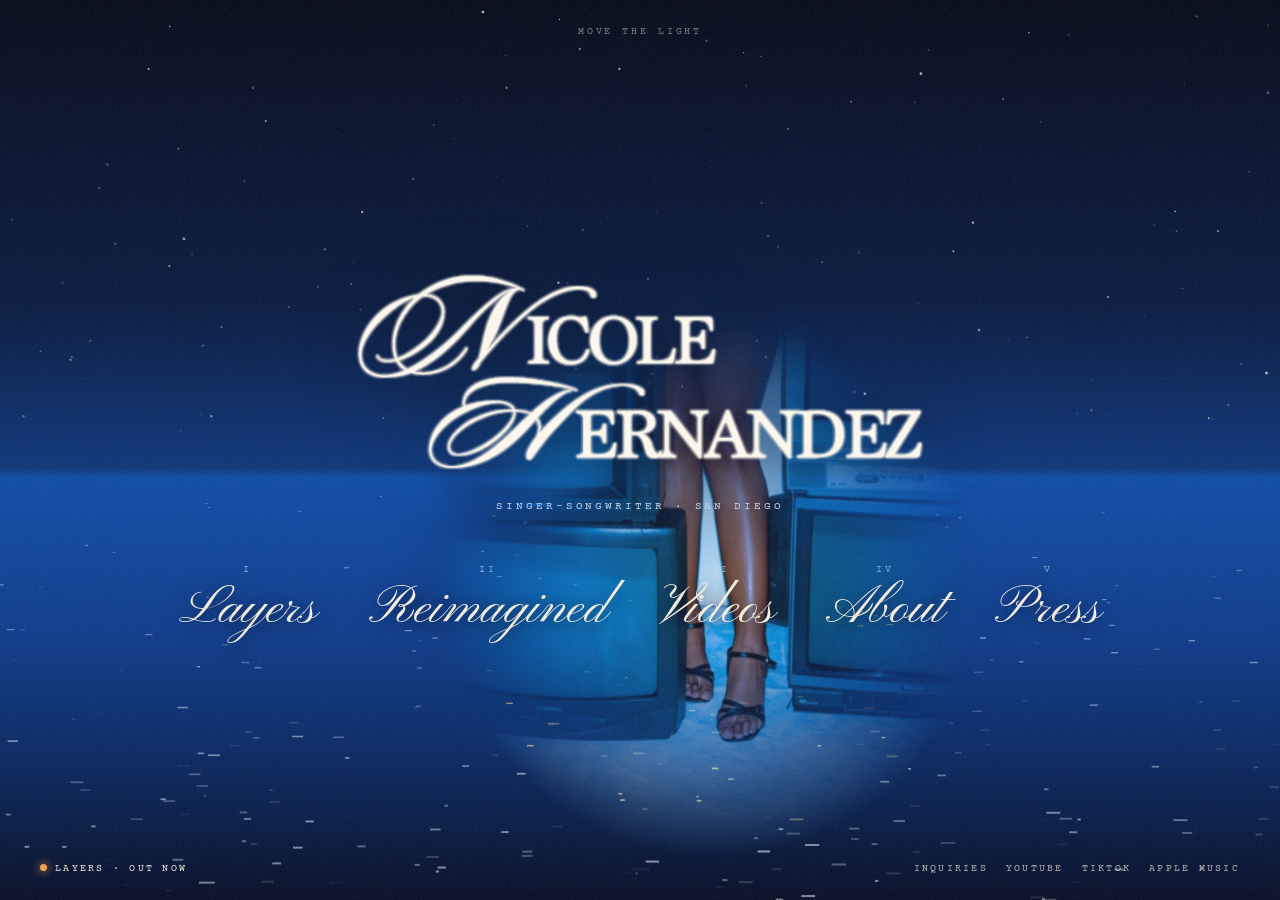
==== index.html @ bade3e6d "Add Isla Reimagined: interactive letter-writing island Co-Authored-By: Claude Opus 5.5 <noreply@anth" ====
<!DOCTYPE html>
<html lang="en">
<head>
<meta charset="UTF-8" />
<meta name="viewport" content="width=device-width, initial-scale=1" />
<title>Nicole Hernandez — Singer-Songwriter &amp; Creative Entrepreneur | San Diego</title>
<meta name="description" content="Nicole Hernandez is a singer-songwriter and creative entrepreneur based in San Diego. Step into the world of her debut album Layers, her music videos, and NEXUS." />
<meta name="author" content="Nicole Hernandez" />
<meta name="robots" content="index, follow, max-image-preview:large" />
<link rel="canonical" href="https://nicolehernandez.co/" />
<link rel="icon" href="images/favicon.svg" type="image/svg+xml" />
<meta name="theme-color" content="#040c22" />
<meta property="og:type" content="profile" />
<meta property="og:site_name" content="Nicole Hernandez" />
<meta property="og:title" content="Nicole Hernandez" />
<meta property="og:description" content="Singer-songwriter based in San Diego. Debut album Layers out now." />
<meta property="og:url" content="https://nicolehernandez.co/" />
<meta property="og:image" content="https://nicolehernandez.co/images/share-logo.png" />
<meta property="og:image:width" content="1080" />
<meta property="og:image:height" content="1350" />
<meta property="og:image:alt" content="Nicole Hernandez wordmark" />
<meta property="profile:first_name" content="Nicole" />
<meta property="profile:last_name" content="Hernandez" />
<meta name="twitter:card" content="summary_large_image" />
<meta name="twitter:image" content="https://nicolehernandez.co/images/share-logo.png" />

<script type="application/ld+json">
{
  "@context": "https://schema.org",
  "@graph": [
    {
      "@type": "WebSite",
      "@id": "https://nicolehernandez.co/#website",
      "url": "https://nicolehernandez.co/",
      "name": "Nicole Hernandez",
      "publisher": { "@id": "https://nicolehernandez.co/#nicole" }
    },
    {
      "@type": "Person",
      "@id": "https://nicolehernandez.co/#nicole",
      "name": "Nicole Hernandez",
      "alternateName": "Nicole Hernandez Colin",
      "url": "https://nicolehernandez.co/",
      "image": "https://nicolehernandez.co/images/nicole-hernandez-layers-portrait.jpg",
      "jobTitle": "Singer-Songwriter & Creative Entrepreneur",
      "description": "San Diego singer-songwriter and creative entrepreneur. Creator of the Afro-Cuban R&B album Layers and the short film Layered Visions, and founder of NEXUS.",
      "hasOccupation": [
        { "@type": "Occupation", "name": "Singer-songwriter" },
        { "@type": "Occupation", "name": "Creative entrepreneur" }
      ],
      "homeLocation": { "@type": "Place", "name": "San Diego, California" },
      "knowsLanguage": ["English", "Spanish"],
      "founder": { "@id": "https://nicolehernandez.co/#nexus" },
      "sameAs": [
        "https://www.youtube.com/@nicolehernandezcolin",
        "https://www.tiktok.com/@nicolehernandezcolin",
        "https://linktr.ee/nicolehernandezcolin",
        "https://music.apple.com/us/album/layers/1818138787",
        "https://soundcloud.com/nicole-hernandez-268512016",
        "https://nexusglobal.info/"
      ],
      "subjectOf": [
        { "@type": "PodcastEpisode", "name": "Nicole Hernandez's music crosses borders, languages and genres", "url": "https://www.kpbs.org/podcasts/the-finest/nicole-hernandezs-music-crosses-borders-languages-and-genres", "partOfSeries": { "@type": "PodcastSeries", "name": "The Finest", "publisher": { "@type": "Organization", "name": "KPBS" } } },
        { "@type": "NewsArticle", "headline": "10 standout San Diego artists from the 2026 NPR Tiny Desk Contest", "url": "https://www.kpbs.org/news/arts-culture/2026/05/12/10-standout-san-diego-artists-from-the-2026-npr-tiny-desk-contest", "datePublished": "2026-05-12", "publisher": { "@type": "Organization", "name": "KPBS" } }
      ]
    },
    {
      "@type": "Organization",
      "@id": "https://nicolehernandez.co/#nexus",
      "name": "NEXUS",
      "url": "https://nexusglobal.info/",
      "founder": { "@id": "https://nicolehernandez.co/#nicole" },
      "sameAs": ["https://www.instagram.com/n3xus.now/"]
    }
  ]
}
</script>

<link rel="preconnect" href="https://fonts.googleapis.com" />
<link rel="preconnect" href="https://fonts.gstatic.com" crossorigin />
<link href="https://fonts.googleapis.com/css2?family=Pinyon+Script&family=Cormorant+Garamond:ital,wght@0,400;0,500;1,400&family=Courier+Prime&display=swap" rel="stylesheet" />
<link rel="stylesheet" href="assets/site.css" />
<style>
/* ── landing: night sea ── */
body{overflow:hidden}
.land{
  position:fixed;inset:0;overflow:hidden;
  background:linear-gradient(to bottom,#020817 0%,#06183f 34%,#0b3378 52%,#0d4aa6 53%,#0a3a8c 70%,#061f52 88%,#030b22 100%);
}
#sea{position:absolute;inset:0;width:100%;height:100%}

/* the photo hidden in the dark, revealed by the warm light */
.reveal{
  position:absolute;inset:0;pointer-events:none;
  -webkit-mask-image:radial-gradient(circle var(--r,30vmax) at var(--x,50%) var(--y,50%), #000 0%, rgba(0,0,0,.6) 34%, transparent 70%);
          mask-image:radial-gradient(circle var(--r,30vmax) at var(--x,50%) var(--y,50%), #000 0%, rgba(0,0,0,.6) 34%, transparent 70%);
}
.reveal img{position:absolute;inset:0;width:100%;height:100%;object-fit:cover;opacity:0;transition:opacity 1.1s ease;filter:saturate(1.05) contrast(1.05)}
.reveal img.on{opacity:.95}
.reveal.ghost{filter:blur(14px);opacity:.55}           /* motion-blur trail */
.reveal::after{                                          /* warm firelight tint */
  content:"";position:absolute;inset:0;mix-blend-mode:soft-light;
  background:radial-gradient(circle calc(var(--r,30vmax) * .9) at var(--x,50%) var(--y,50%), rgba(242,162,74,.75), transparent 70%);
}

/* center */
.center{
  position:relative;z-index:5;height:100%;
  display:grid;place-content:center;justify-items:center;text-align:center;padding:0 16px;
}
.center h1 img{width:clamp(270px,46vw,600px);height:auto;filter:drop-shadow(0 6px 30px rgba(4,12,34,.8));animation:focus 2.2s cubic-bezier(.2,.7,.2,1) both}
@keyframes focus{from{opacity:0;filter:blur(18px) drop-shadow(0 6px 30px rgba(4,12,34,.8));transform:translateX(-30px) scale(1.04)}}
.center .label{margin-top:18px;animation:up 1.4s .9s both}
@keyframes up{from{opacity:0;transform:translateY(12px);filter:blur(6px)}}

.doors{display:flex;gap:clamp(18px,4vw,52px);margin-top:46px;list-style:none}
.doors li{animation:up 1.2s both}
.doors li:nth-child(1){animation-delay:1.2s}.doors li:nth-child(2){animation-delay:1.35s}
.doors li:nth-child(3){animation-delay:1.5s}.doors li:nth-child(4){animation-delay:1.65s}.doors li:nth-child(5){animation-delay:1.8s}
.doors a{display:block;text-decoration:none;text-align:center;transition:transform .5s cubic-bezier(.2,.7,.2,1)}
.doors small{display:block;font-family:var(--type);font-size:.6rem;letter-spacing:.3em;color:var(--mist);opacity:.7;margin-bottom:4px}
.doors b{display:block;font-family:var(--script);font-weight:400;font-size:clamp(2.3rem,4.6vw,3.4rem);line-height:1;text-shadow:0 2px 20px rgba(4,12,34,.9);transition:color .4s, filter .4s}
.doors a:hover{transform:translateY(-6px)}
.doors a:hover b,.doors a:focus-visible b{color:var(--amber);filter:drop-shadow(0 0 14px rgba(242,162,74,.5))}

.corner{position:absolute;z-index:6;bottom:22px;font-family:var(--type);font-size:.64rem;letter-spacing:.22em;text-transform:uppercase;animation:up 1.2s 2s both}
.corner.l{left:clamp(16px,4vw,40px);text-decoration:none}
.corner.r{right:clamp(16px,4vw,40px);display:flex;gap:18px}
.corner a{text-decoration:none;opacity:.75}
.corner a:hover,.corner.l:hover{opacity:1;color:var(--amber)}
.corner .dot{display:inline-block;width:7px;height:7px;border-radius:50%;background:var(--amber);margin-right:8px;box-shadow:0 0 10px var(--amber);animation:pulse 2.4s ease-in-out infinite}
@keyframes pulse{50%{opacity:.35}}
.hint{position:absolute;z-index:6;top:24px;left:50%;transform:translateX(-50%);font-family:var(--type);font-size:.6rem;letter-spacing:.3em;text-transform:uppercase;opacity:.5;animation:up 1.2s 2.4s both}

@media (max-width:720px){
  .doors{display:grid;grid-template-columns:1fr 1fr;gap:26px 48px;margin-top:38px}
  .doors li:last-child{grid-column:1/-1}
  .corner{bottom:16px}
  .corner.r{display:none}
  .corner.l{left:0;right:0;text-align:center}
  .hint{display:none}
}
</style>
</head>
<body data-no-glow>

<main class="land" id="land">
  <canvas id="sea" aria-hidden="true"></canvas>
  <div class="reveal ghost" id="ghost" aria-hidden="true"></div>
  <div class="reveal" id="reveal" aria-hidden="true">
    <img data-key="home" class="on" src="images/nicole-hernandez-layers-tv-wide.jpg" alt="" />
    <img data-key="layers" src="images/nicole-hernandez-layers-portrait.jpg" alt="" />
    <img data-key="reimagined" src="images/nicole-hernandez-layers-tv-lean.jpg" alt="" />
    <img data-key="videos" src="images/nicole-hernandez-layers-tv-close.jpg" alt="" />
    <img data-key="about" src="images/nicole-hernandez-film-laugh.jpg" alt="" />
    <img data-key="press" src="images/nicole-hernandez-film-fountain.jpg" alt="" />
  </div>

  <p class="hint" aria-hidden="true">move the light</p>

  <div class="center">
    <h1><img src="images/wordmark-cream.png" alt="Nicole Hernandez" width="672" height="247" /></h1>
    <p class="label">Singer-songwriter · San Diego</p>
    <nav aria-label="Main">
      <ul class="doors">
        <li><a href="layers.html" data-key="layers"><small>I</small><b>Layers</b></a></li>
        <li><a href="reimagined.html" data-key="reimagined"><small>II</small><b>Reimagined</b></a></li>
        <li><a href="videos.html" data-key="videos"><small>III</small><b>Videos</b></a></li>
        <li><a href="about.html" data-key="about"><small>IV</small><b>About</b></a></li>
        <li><a href="press.html" data-key="press"><small>V</small><b>Press</b></a></li>
      </ul>
    </nav>
  </div>

  <a class="corner l" href="layers.html"><span class="dot" aria-hidden="true"></span>Layers · out now</a>
  <div class="corner r">
    <a href="contact.html">Inquiries</a>
    <a href="https://www.youtube.com/@nicolehernandezcolin" target="_blank" rel="noopener me">YouTube</a>
    <a href="https://www.tiktok.com/@nicolehernandezcolin" target="_blank" rel="noopener me">TikTok</a>
    <a href="https://music.apple.com/us/album/layers/1818138787" target="_blank" rel="noopener">Apple Music</a>
  </div>
</main>

<script src="assets/site.js"></script>
<script>
(() => {
  const reduce = matchMedia('(prefers-reduced-motion: reduce)').matches;
  const land = document.getElementById('land');
  const reveal = document.getElementById('reveal');
  const ghost = document.getElementById('ghost');
  ghost.innerHTML = reveal.innerHTML;           // same photos, blurred, lagging behind

  // ── hovering a door shows that room's photo in the light ──
  const show = key => [reveal, ghost].forEach(layer =>
    layer.querySelectorAll('img').forEach(img => img.classList.toggle('on', img.dataset.key === key)));
  document.querySelectorAll('.doors a').forEach(a => {
    a.addEventListener('pointerenter', () => show(a.dataset.key));
    a.addEventListener('focus', () => show(a.dataset.key));
    a.addEventListener('pointerleave', () => show('home'));
    a.addEventListener('blur', () => show('home'));
  });

  // ── the light: follows the pointer, drifts on its own when idle ──
  let W, H, tx, ty, lx, ly, gx, gy, lastMove = -1e9;
  function size() { W = land.clientWidth; H = land.clientHeight; }
  size();
  tx = lx = gx = W * .5; ty = ly = gy = H * .58;
  addEventListener('pointermove', e => { tx = e.clientX; ty = e.clientY; lastMove = performance.now(); });
  addEventListener('pointerdown', e => { tx = e.clientX; ty = e.clientY; lastMove = performance.now(); });

  // ── sea glints + stars on canvas ──
  const cv = document.getElementById('sea');
  const ctx = cv.getContext('2d');
  let dpr, glints = [], stars = [];
  function fit() {
    dpr = Math.min(devicePixelRatio || 1, 2);
    cv.width = W * dpr; cv.height = H * dpr;
    ctx.setTransform(dpr, 0, 0, dpr, 0, 0);
    const horizon = H * .53;
    glints = Array.from({ length: Math.round(W * H / 1900) }, () => {
      const depth = Math.pow(Math.random(), .7);              // 0 = horizon, 1 = shore
      return {
        x: Math.random() * W,
        y: horizon + depth * (H - horizon),
        len: 2 + depth * 16 * Math.random(),
        w: .6 + depth * 1.6,
        ph: Math.random() * 6.28,
        sp: .6 + Math.random() * 2.2,
        dr: (.05 + depth * .25) * (Math.random() > .5 ? 1 : -1)
      };
    });
    stars = Array.from({ length: Math.round(W / 9) }, () => ({
      x: Math.random() * W, y: Math.random() * horizon * .92,
      r: Math.random() * 1.2 + .2, ph: Math.random() * 6.28, sp: .3 + Math.random()
    }));
  }
  fit();
  addEventListener('resize', () => { size(); fit(); });

  function frame(now) {
    const t = now / 1000;
    if (now - lastMove > 3500) {                           // idle: wander like a lantern
      tx = W * (.5 + .3 * Math.sin(t * .23));
      ty = H * (.56 + .2 * Math.sin(t * .37 + 1));
    }
    lx += (tx - lx) * .09; ly += (ty - ly) * .09;
    gx += (lx - gx) * .06; gy += (ly - gy) * .06;           // ghost lags = motion blur
    reveal.style.setProperty('--x', lx + 'px'); reveal.style.setProperty('--y', ly + 'px');
    ghost.style.setProperty('--x', gx + 'px'); ghost.style.setProperty('--y', gy + 'px');

    ctx.clearRect(0, 0, W, H);
    for (const s of stars) {
      ctx.globalAlpha = .25 + .55 * Math.pow((Math.sin(t * s.sp + s.ph) + 1) / 2, 3);
      ctx.fillStyle = '#f6efdf';
      ctx.beginPath(); ctx.arc(s.x, s.y, s.r, 0, 6.283); ctx.fill();
    }
    const R2 = Math.pow(Math.min(W, H) * .32, 2);
    for (const g of glints) {
      if (!reduce) { g.x += g.dr; if (g.x < -20) g.x = W + 20; if (g.x > W + 20) g.x = -20; }
      const d2 = (g.x - lx) ** 2 + (g.y - ly) ** 2;
      const near = Math.max(0, 1 - d2 / R2);
      const a = Math.pow((Math.sin(t * g.sp + g.ph) + 1) / 2, 6) * (.55 + near * .45);
      if (a < .02) continue;
      ctx.globalAlpha = a;
      ctx.strokeStyle = near > .25 ? '#ffd9a3' : '#e6eeff';
      ctx.lineWidth = g.w;
      ctx.beginPath(); ctx.moveTo(g.x - g.len / 2, g.y); ctx.lineTo(g.x + g.len / 2, g.y); ctx.stroke();
    }
    ctx.globalAlpha = 1;
    requestAnimationFrame(frame);
  }
  requestAnimationFrame(frame);
})();
</script>
</body>
</html>
---- assets/site.css ----
/* ════════════════════════════════════════════════════════════
   Nicole Hernandez — shared styles
   One palette (blues + cream, one warm amber accent), one lace frame,
   three typefaces. Every page links this file.
   ════════════════════════════════════════════════════════════ */
:root{
  --night:#040c22;
  --deep:#0a2357;
  --cobalt:#0a47a8;
  --sky:#6c9be6;
  --mist:#c8d7f2;
  --cream:#f6efdf;
  --cream-dim:rgba(246,239,223,.72);
  --amber:#f2a24a;
  --script:'Pinyon Script', cursive;
  --serif:'Cormorant Garamond', Georgia, serif;
  --type:'Courier Prime', 'Courier New', monospace;
}
*{box-sizing:border-box;margin:0;padding:0}
html{background:var(--night)}
body{
  min-height:100vh;
  background:radial-gradient(ellipse 120% 80% at 50% 0%, var(--cobalt) 0%, var(--deep) 45%, var(--night) 100%) fixed;
  color:var(--cream);
  font-family:var(--serif);
  font-size:1.2rem;
  line-height:1.65;
  overflow-x:hidden;
  -webkit-font-smoothing:antialiased;
}
a{color:inherit}
img{max-width:100%;display:block}
::selection{background:var(--amber);color:var(--night)}

/* film grain over everything */
body::after{
  content:"";position:fixed;inset:-40px;pointer-events:none;z-index:90;opacity:.11;
  background-image:url("data:image/svg+xml,%3Csvg xmlns='http://www.w3.org/2000/svg' width='180' height='180'%3E%3Cfilter id='n'%3E%3CfeTurbulence type='fractalNoise' baseFrequency='.85' numOctaves='3' stitchTiles='stitch'/%3E%3C/filter%3E%3Crect width='100%25' height='100%25' filter='url(%23n)'/%3E%3C/svg%3E");
  animation:grain .9s steps(3) infinite;
}
@keyframes grain{33%{transform:translate(-6px,4px)}66%{transform:translate(5px,-5px)}}

/* ── type ── */
.label{font-family:var(--type);font-size:.7rem;letter-spacing:.26em;text-transform:uppercase;color:var(--mist)}
.script{font-family:var(--script);font-weight:400;line-height:1}
h1.script{font-size:clamp(4.4rem,13vw,9rem)}
h2.script{font-size:clamp(3rem,8vw,5rem)}
.lede{font-style:italic;color:var(--cream-dim);max-width:34em}
.textlink{font-family:var(--type);font-size:.74rem;letter-spacing:.18em;text-transform:uppercase;text-decoration:none;
  border-bottom:1px solid rgba(246,239,223,.35);padding-bottom:3px;transition:color .3s,border-color .3s}
.textlink:hover{color:var(--amber);border-color:var(--amber)}

/* ── lace frame (cream doily dots) ── */
.lace{
  position:relative;padding:12px;
  background:radial-gradient(circle, var(--cream) 3.4px, transparent 3.9px) 0 0/12px 12px;
  filter:drop-shadow(0 24px 40px rgba(0,0,0,.45));
}
.lace::before{content:"";position:absolute;inset:12px;border:1px solid var(--cream);pointer-events:none;z-index:2;margin:-5px}
.lace > img,.lace > .fill{width:100%;height:100%;object-fit:cover;position:relative}

/* ── top bar ── */
.bar{
  position:fixed;top:0;left:0;right:0;z-index:50;
  display:flex;align-items:center;justify-content:space-between;gap:20px;
  padding:18px clamp(16px,4vw,44px);
  background:linear-gradient(to bottom, rgba(4,12,34,.75), rgba(4,12,34,0));
}
.bar .home img{height:40px;width:auto;transition:opacity .3s}
.bar .home:hover img{opacity:.75}
.bar nav{display:flex;gap:clamp(14px,3vw,34px)}
.bar nav a{font-family:var(--type);font-size:.7rem;letter-spacing:.22em;text-transform:uppercase;text-decoration:none;opacity:.78;position:relative;padding:4px 0}
.bar nav a::after{content:"";position:absolute;left:0;right:0;bottom:-2px;height:1px;background:var(--amber);transform:scaleX(0);transform-origin:left;transition:transform .35s}
.bar nav a:hover,.bar nav a[aria-current="page"]{opacity:1}
.bar nav a:hover::after,.bar nav a[aria-current="page"]::after{transform:scaleX(1)}

/* ── page shell ── */
.page{min-height:100vh;padding:120px clamp(16px,5vw,64px) 60px;max-width:1280px;margin:0 auto}
.next{display:flex;justify-content:center;margin:90px 0 10px}
.next a{font-family:var(--script);font-size:clamp(2.4rem,6vw,3.6rem);text-decoration:none;line-height:1;transition:color .3s, letter-spacing .4s}
.next a span{font-family:var(--type);font-size:.66rem;letter-spacing:.26em;display:block;text-align:center;color:var(--mist);margin-bottom:6px}
.next a:hover{color:var(--amber)}

.foot{display:flex;flex-wrap:wrap;justify-content:center;gap:10px 26px;padding:40px 20px 34px;border-top:1px solid rgba(200,215,242,.15);margin-top:30px}
.foot a{font-family:var(--type);font-size:.66rem;letter-spacing:.2em;text-transform:uppercase;text-decoration:none;opacity:.7}
.foot a:hover{opacity:1;color:var(--amber)}
.foot small{flex-basis:100%;text-align:center;font-family:var(--type);font-size:.6rem;letter-spacing:.18em;opacity:.45;margin-top:6px}

/* ── warm light that follows the cursor (the "firelight in blue") ── */
.glow{
  position:fixed;left:0;top:0;width:520px;height:520px;margin:-260px 0 0 -260px;border-radius:50%;
  pointer-events:none;z-index:1;mix-blend-mode:screen;opacity:0;transition:opacity .6s;
  background:radial-gradient(circle, rgba(242,162,74,.16), rgba(242,162,74,.05) 40%, transparent 68%);
}
.glow.on{opacity:1}

/* ── page transition veil ── */
.veil{
  position:fixed;inset:0;z-index:100;pointer-events:none;
  background:radial-gradient(ellipse at 50% 40%, var(--cobalt), var(--night) 75%);
  clip-path:circle(0% at var(--vx,50%) var(--vy,50%));
}
.veil.cover{clip-path:circle(150% at var(--vx,50%) var(--vy,50%));transition:clip-path .65s cubic-bezier(.7,0,.3,1)}
.veil.instant{transition:none}
.veil.lift{clip-path:circle(0% at 50% 50%);transition:clip-path .8s cubic-bezier(.7,0,.3,1)}

/* ── reveal on scroll ── */
.rv{opacity:0;translate:0 26px;filter:blur(6px);transition:opacity 1s ease, translate 1s ease, filter 1s ease}
.rv.in{opacity:1;translate:0 0;filter:none}

/* ── lightbox (videos + photos) ── */
.lb{position:fixed;inset:0;z-index:95;display:none;place-items:center;padding:20px;background:rgba(4,12,34,.92);backdrop-filter:blur(8px)}
.lb.on{display:grid;animation:fade .35s ease}
@keyframes fade{from{opacity:0}}
.lb-close{position:absolute;top:18px;right:18px;background:none;border:1px solid var(--cream);color:var(--cream);border-radius:999px;padding:8px 16px;font-family:var(--type);font-size:.68rem;letter-spacing:.2em;cursor:pointer}
.lb-close:hover{background:var(--cream);color:var(--night)}

@media (max-width:720px){
  .bar{flex-direction:column;gap:8px;padding:12px 12px 16px;background:linear-gradient(to bottom, rgba(4,12,34,.92) 60%, rgba(4,12,34,0))}
  .bar .home img{height:32px}
  .bar nav{gap:8px 16px;flex-wrap:wrap;justify-content:center}
  .bar nav a{font-size:.64rem;letter-spacing:.16em}
  .page{padding-top:130px}
}
@media (prefers-reduced-motion:reduce){
  *,*::before,*::after{animation:none!important;transition:none!important}
  .rv{opacity:1;translate:none;filter:none}
}
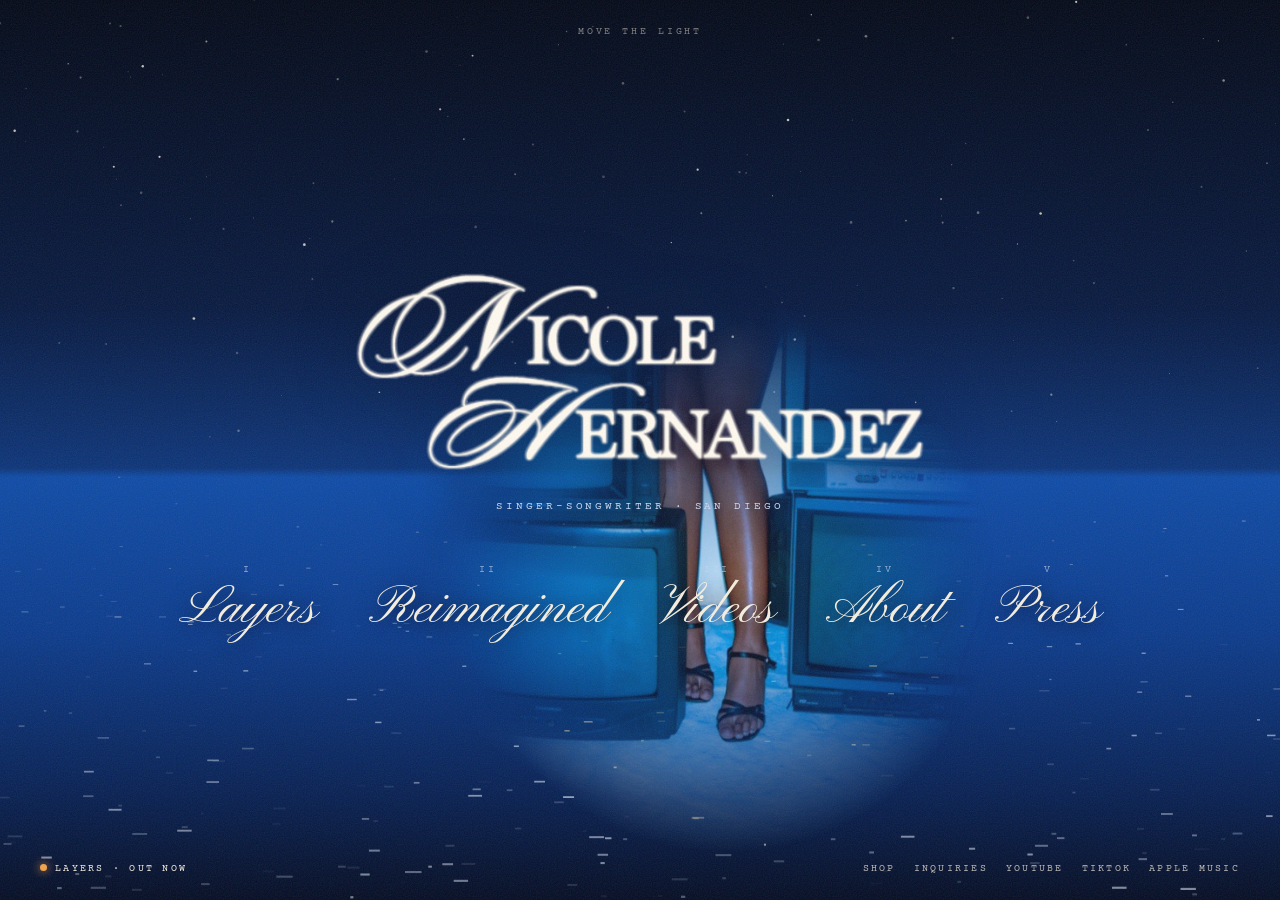
==== commit edb036c1: "Add coming-soon shop sketches; simplify Destined Echo LLC credit Co-Authored-By: Claude Opus 5.5 <no" ====
--- a/index.html
+++ b/index.html
@@ -174,6 +174,7 @@
 
   <a class="corner l" href="layers.html"><span class="dot" aria-hidden="true"></span>Layers · out now</a>
   <div class="corner r">
+    <a href="shop.html">Shop</a>
     <a href="contact.html">Inquiries</a>
     <a href="https://www.youtube.com/@nicolehernandezcolin" target="_blank" rel="noopener me">YouTube</a>
     <a href="https://www.tiktok.com/@nicolehernandezcolin" target="_blank" rel="noopener me">TikTok</a>
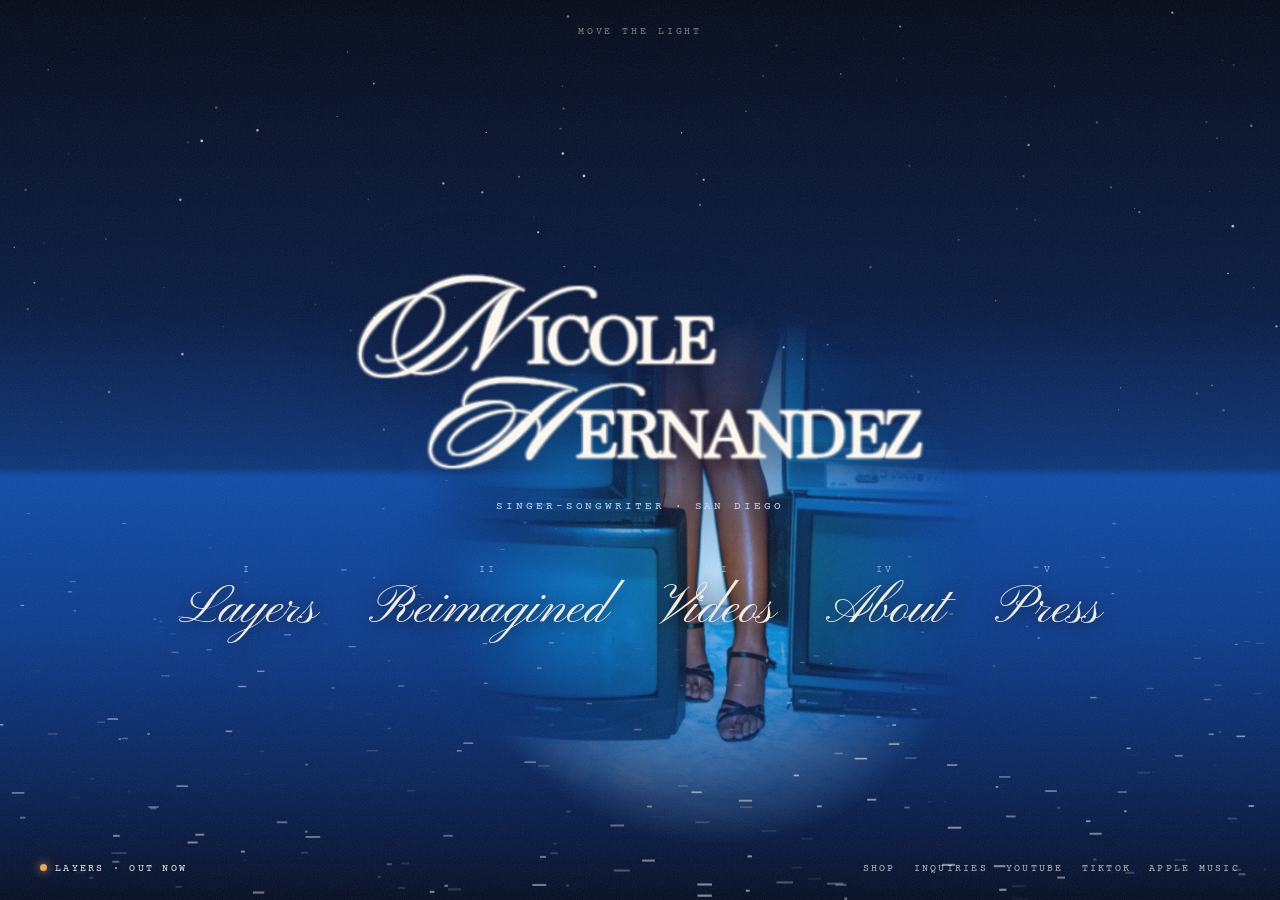
==== commit 5a68fd84: "Remove Linktree links Co-Authored-By: Claude Opus 5.5 <noreply@anthropic.com>" ====
--- a/index.html
+++ b/index.html
@@ -54,7 +54,6 @@
       "sameAs": [
         "https://www.youtube.com/@nicolehernandezcolin",
         "https://www.tiktok.com/@nicolehernandezcolin",
-        "https://linktr.ee/nicolehernandezcolin",
         "https://music.apple.com/us/album/layers/1818138787",
         "https://soundcloud.com/nicole-hernandez-268512016",
         "https://nexusglobal.info/"
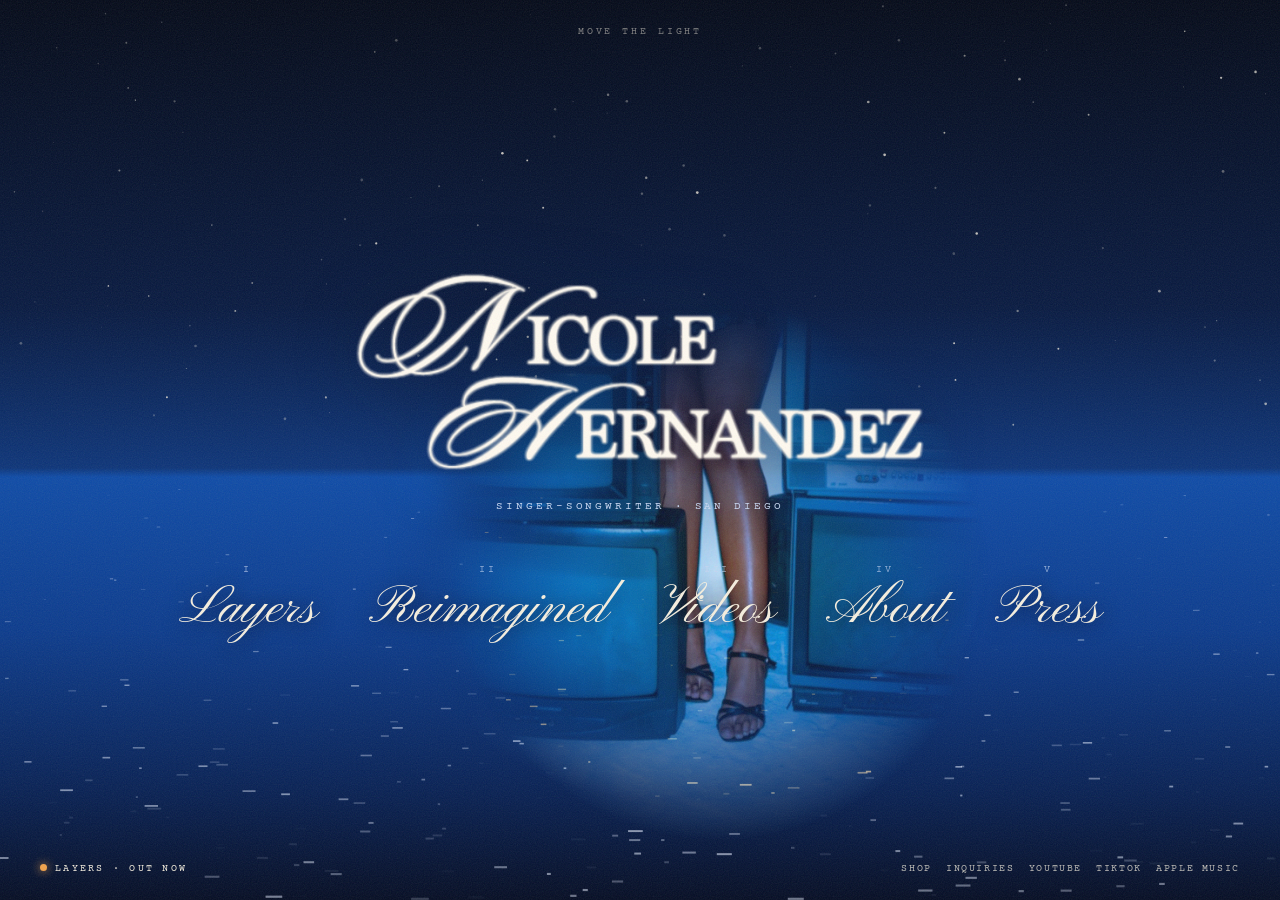
==== commit a427bed2: "Fit landing corner links Co-Authored-By: Claude Opus 5.5 <noreply@anthropic.com>" ====
--- a/index.html
+++ b/index.html
@@ -124,7 +124,7 @@
 
 .corner{position:absolute;z-index:6;bottom:22px;font-family:var(--type);font-size:.64rem;letter-spacing:.22em;text-transform:uppercase;animation:up 1.2s 2s both}
 .corner.l{left:clamp(16px,4vw,40px);text-decoration:none}
-.corner.r{right:clamp(16px,4vw,40px);display:flex;gap:18px}
+.corner.r{right:clamp(16px,4vw,40px);display:flex;flex-wrap:wrap;justify-content:flex-end;gap:6px 14px;max-width:46vw;letter-spacing:.16em}
 .corner a{text-decoration:none;opacity:.75}
 .corner a:hover,.corner.l:hover{opacity:1;color:var(--amber)}
 .corner .dot{display:inline-block;width:7px;height:7px;border-radius:50%;background:var(--amber);margin-right:8px;box-shadow:0 0 10px var(--amber);animation:pulse 2.4s ease-in-out infinite}
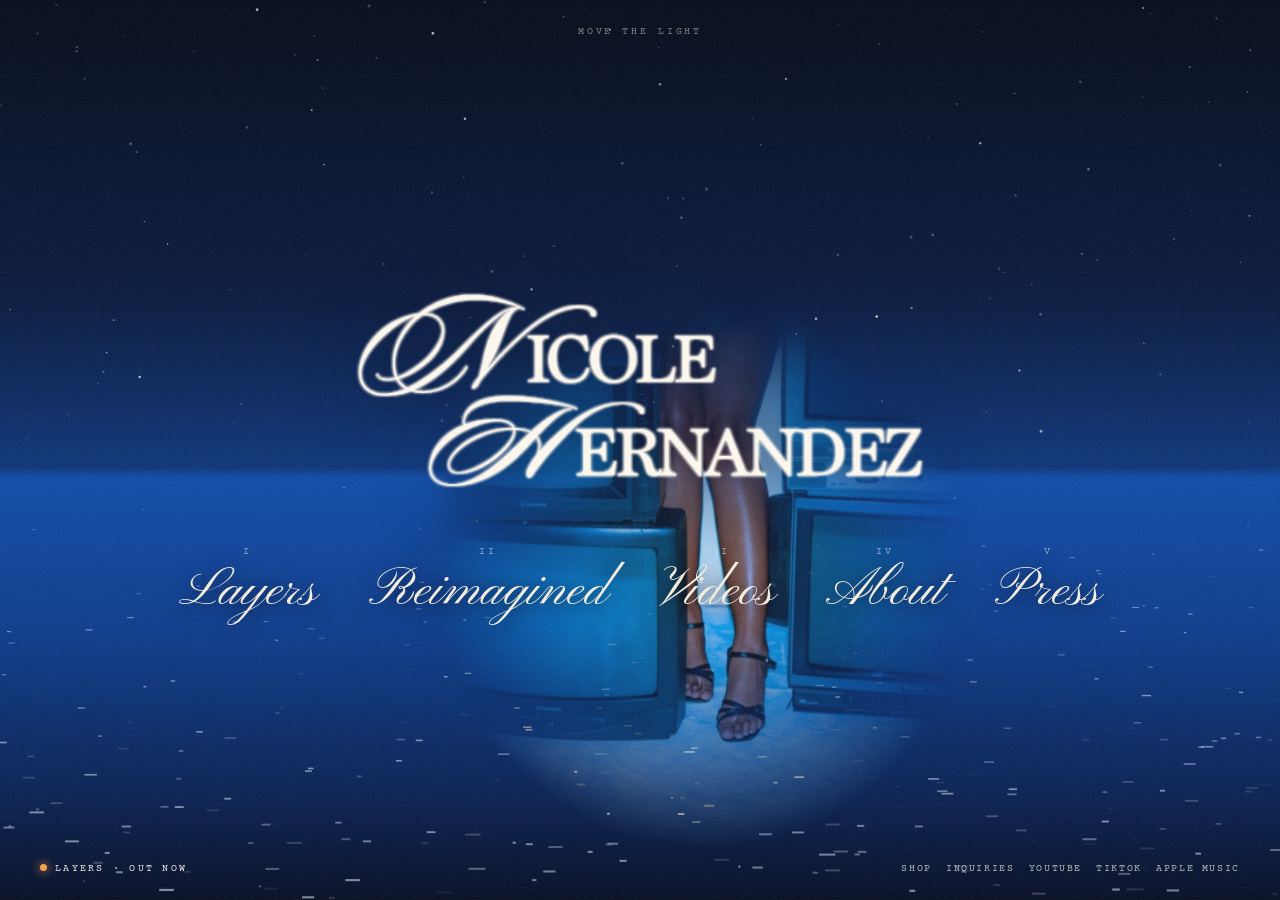
==== commit cef56c54: "Homepage: just the wordmark Co-Authored-By: Claude Opus 5.5 <noreply@anthropic.com>" ====
--- a/index.html
+++ b/index.html
@@ -159,7 +159,6 @@
 
   <div class="center">
     <h1><img src="images/wordmark-cream.png" alt="Nicole Hernandez" width="672" height="247" /></h1>
-    <p class="label">Singer-songwriter · San Diego</p>
     <nav aria-label="Main">
       <ul class="doors">
         <li><a href="layers.html" data-key="layers"><small>I</small><b>Layers</b></a></li>
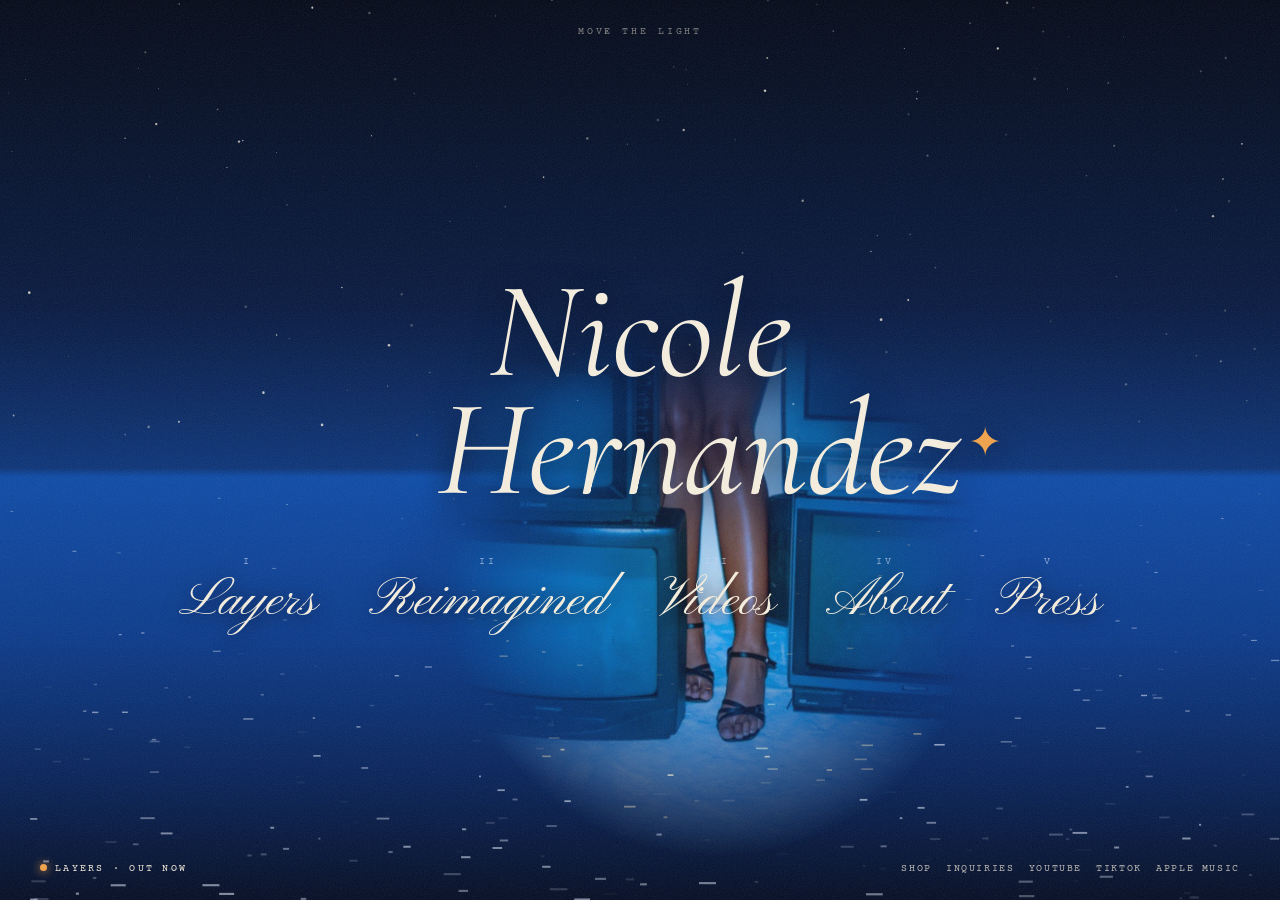
==== commit 1252fcb8: "Replace designer wordmark with an original typeset wordmark; remove logo files Co-Authored-By: Claud" ====
--- a/index.html
+++ b/index.html
@@ -15,14 +15,14 @@
 <meta property="og:title" content="Nicole Hernandez" />
 <meta property="og:description" content="Singer-songwriter based in San Diego. Debut album Layers out now." />
 <meta property="og:url" content="https://nicolehernandez.co/" />
-<meta property="og:image" content="https://nicolehernandez.co/images/share-logo.png" />
-<meta property="og:image:width" content="1080" />
-<meta property="og:image:height" content="1350" />
-<meta property="og:image:alt" content="Nicole Hernandez wordmark" />
+<meta property="og:image" content="https://nicolehernandez.co/images/nicole-hernandez-layers-portrait.jpg" />
+<meta property="og:image:width" content="1066" />
+<meta property="og:image:height" content="1600" />
+<meta property="og:image:alt" content="Nicole Hernandez" />
 <meta property="profile:first_name" content="Nicole" />
 <meta property="profile:last_name" content="Hernandez" />
 <meta name="twitter:card" content="summary_large_image" />
-<meta name="twitter:image" content="https://nicolehernandez.co/images/share-logo.png" />
+<meta name="twitter:image" content="https://nicolehernandez.co/images/nicole-hernandez-layers-portrait.jpg" />
 
 <script type="application/ld+json">
 {
@@ -107,8 +107,8 @@
   position:relative;z-index:5;height:100%;
   display:grid;place-content:center;justify-items:center;text-align:center;padding:0 16px;
 }
-.center h1 img{width:clamp(270px,46vw,600px);height:auto;filter:drop-shadow(0 6px 30px rgba(4,12,34,.8));animation:focus 2.2s cubic-bezier(.2,.7,.2,1) both}
-@keyframes focus{from{opacity:0;filter:blur(18px) drop-shadow(0 6px 30px rgba(4,12,34,.8));transform:translateX(-30px) scale(1.04)}}
+.center h1.hero-wm{font-size:clamp(4.2rem,11vw,8.6rem);text-shadow:0 6px 30px rgba(4,12,34,.85);animation:focus 2.2s cubic-bezier(.2,.7,.2,1) both}
+@keyframes@keyframes focus{from{opacity:0;filter:blur(18px);transform:translateX(-30px) scale(1.04)}}
 .center .label{margin-top:18px;animation:up 1.4s .9s both}
 @keyframes up{from{opacity:0;transform:translateY(12px);filter:blur(6px)}}
 
@@ -158,7 +158,7 @@
   <p class="hint" aria-hidden="true">move the light</p>
 
   <div class="center">
-    <h1><img src="images/wordmark-cream.png" alt="Nicole Hernandez" width="672" height="247" /></h1>
+    <h1 class="wm hero-wm"><span>Nicole</span><span>Hernandez<i>✦</i></span></h1>
     <nav aria-label="Main">
       <ul class="doors">
         <li><a href="layers.html" data-key="layers"><small>I</small><b>Layers</b></a></li>
--- a/assets/site.css
+++ b/assets/site.css
@@ -126,3 +126,13 @@
   *,*::before,*::after{animation:none!important;transition:none!important}
   .rv{opacity:1;translate:none;filter:none}
 }
+
+/* ── wordmark: set in Cormorant Garamond italic (open-licensed), no image ── */
+.wm{display:inline-block;font-family:var(--serif);font-style:italic;font-weight:400;line-height:.86;letter-spacing:-.005em;color:var(--cream);text-decoration:none;white-space:nowrap}
+.wm span{display:block}
+.wm span + span{padding-left:1.15em}
+.wm i{font-style:normal;font-size:.3em;color:var(--amber);vertical-align:.9em;margin-left:.2em}
+.bar .home{text-decoration:none}
+.bar .home .wm{font-size:1.5rem;line-height:.82;transition:opacity .3s}
+.bar .home:hover .wm{opacity:.75}
+@media (max-width:720px){.bar .home .wm{font-size:1.25rem}}
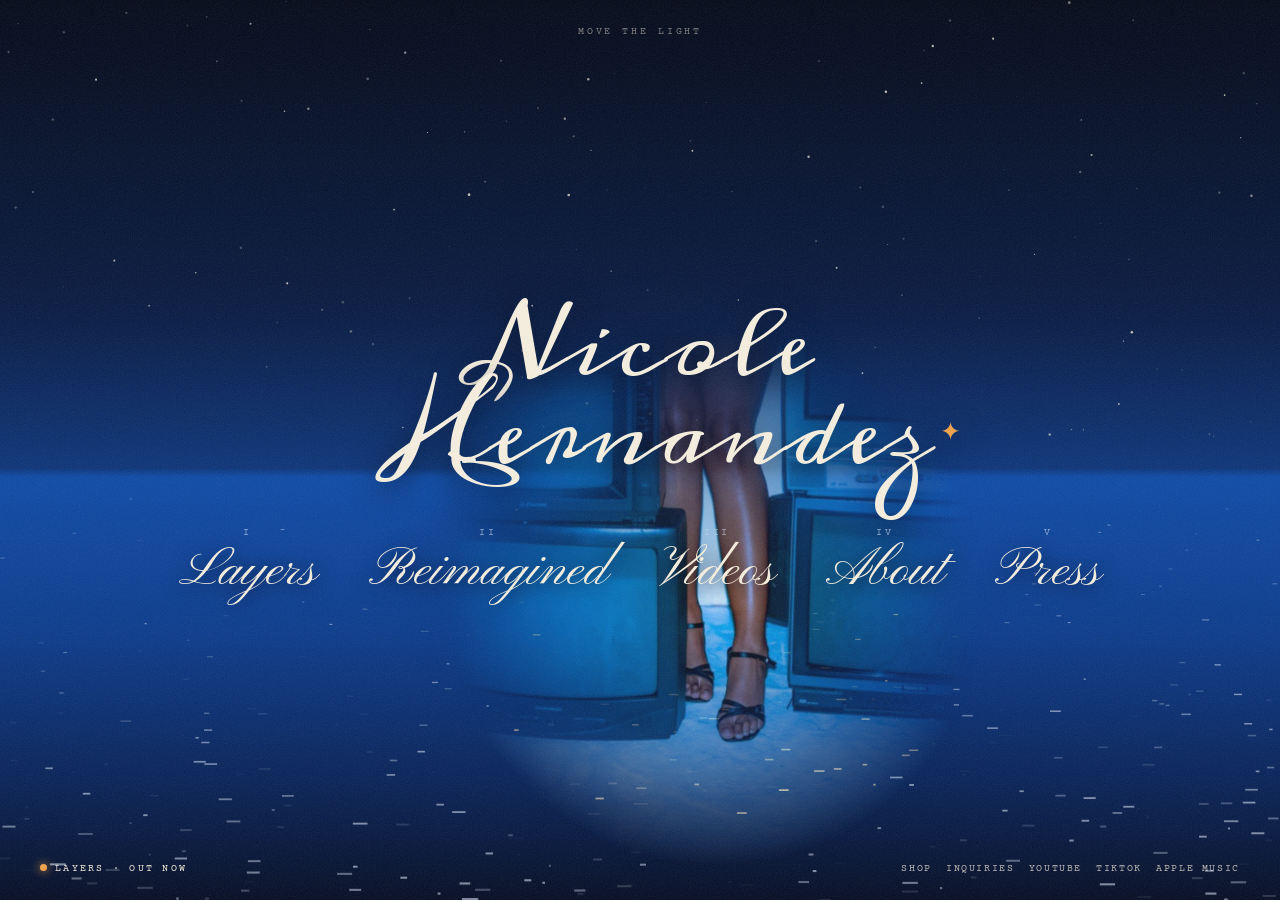
==== commit 263d15fa: "Wordmark in Meddon (open-license vintage script) Co-Authored-By: Claude Opus 5.5 <noreply@anthropic." ====
--- a/index.html
+++ b/index.html
@@ -77,7 +77,7 @@
 
 <link rel="preconnect" href="https://fonts.googleapis.com" />
 <link rel="preconnect" href="https://fonts.gstatic.com" crossorigin />
-<link href="https://fonts.googleapis.com/css2?family=Pinyon+Script&family=Cormorant+Garamond:ital,wght@0,400;0,500;1,400&family=Courier+Prime&display=swap" rel="stylesheet" />
+<link href="https://fonts.googleapis.com/css2?family=Meddon&family=Pinyon+Script&family=Cormorant+Garamond:ital,wght@0,400;0,500;1,400&family=Courier+Prime&display=swap" rel="stylesheet" />
 <link rel="stylesheet" href="assets/site.css" />
 <style>
 /* ── landing: night sea ── */
@@ -107,7 +107,7 @@
   position:relative;z-index:5;height:100%;
   display:grid;place-content:center;justify-items:center;text-align:center;padding:0 16px;
 }
-.center h1.hero-wm{font-size:clamp(4.2rem,11vw,8.6rem);text-shadow:0 6px 30px rgba(4,12,34,.85);animation:focus 2.2s cubic-bezier(.2,.7,.2,1) both}
+.center h1.hero-wm{font-size:clamp(2.6rem,6.6vw,5.4rem);text-shadow:0 6px 30px rgba(4,12,34,.85);animation:focus 2.2s cubic-bezier(.2,.7,.2,1) both}
 @keyframes@keyframes focus{from{opacity:0;filter:blur(18px);transform:translateX(-30px) scale(1.04)}}
 .center .label{margin-top:18px;animation:up 1.4s .9s both}
 @keyframes up{from{opacity:0;transform:translateY(12px);filter:blur(6px)}}
--- a/assets/site.css
+++ b/assets/site.css
@@ -127,12 +127,12 @@
   .rv{opacity:1;translate:none;filter:none}
 }
 
-/* ── wordmark: set in Cormorant Garamond italic (open-licensed), no image ── */
-.wm{display:inline-block;font-family:var(--serif);font-style:italic;font-weight:400;line-height:.86;letter-spacing:-.005em;color:var(--cream);text-decoration:none;white-space:nowrap}
+/* ── wordmark: set in Meddon (open-licensed), no image ── */
+.wm{display:inline-block;font-family:'Meddon', var(--script);font-style:normal;font-weight:400;line-height:1.05;letter-spacing:0;color:var(--cream);text-decoration:none;white-space:nowrap}
 .wm span{display:block}
-.wm span + span{padding-left:1.15em}
+.wm span + span{padding-left:.9em}
 .wm i{font-style:normal;font-size:.3em;color:var(--amber);vertical-align:.9em;margin-left:.2em}
 .bar .home{text-decoration:none}
-.bar .home .wm{font-size:1.5rem;line-height:.82;transition:opacity .3s}
+.bar .home .wm{font-size:.95rem;line-height:1.1;transition:opacity .3s}
 .bar .home:hover .wm{opacity:.75}
-@media (max-width:720px){.bar .home .wm{font-size:1.25rem}}
+@media (max-width:720px){.bar .home .wm{font-size:.82rem}}
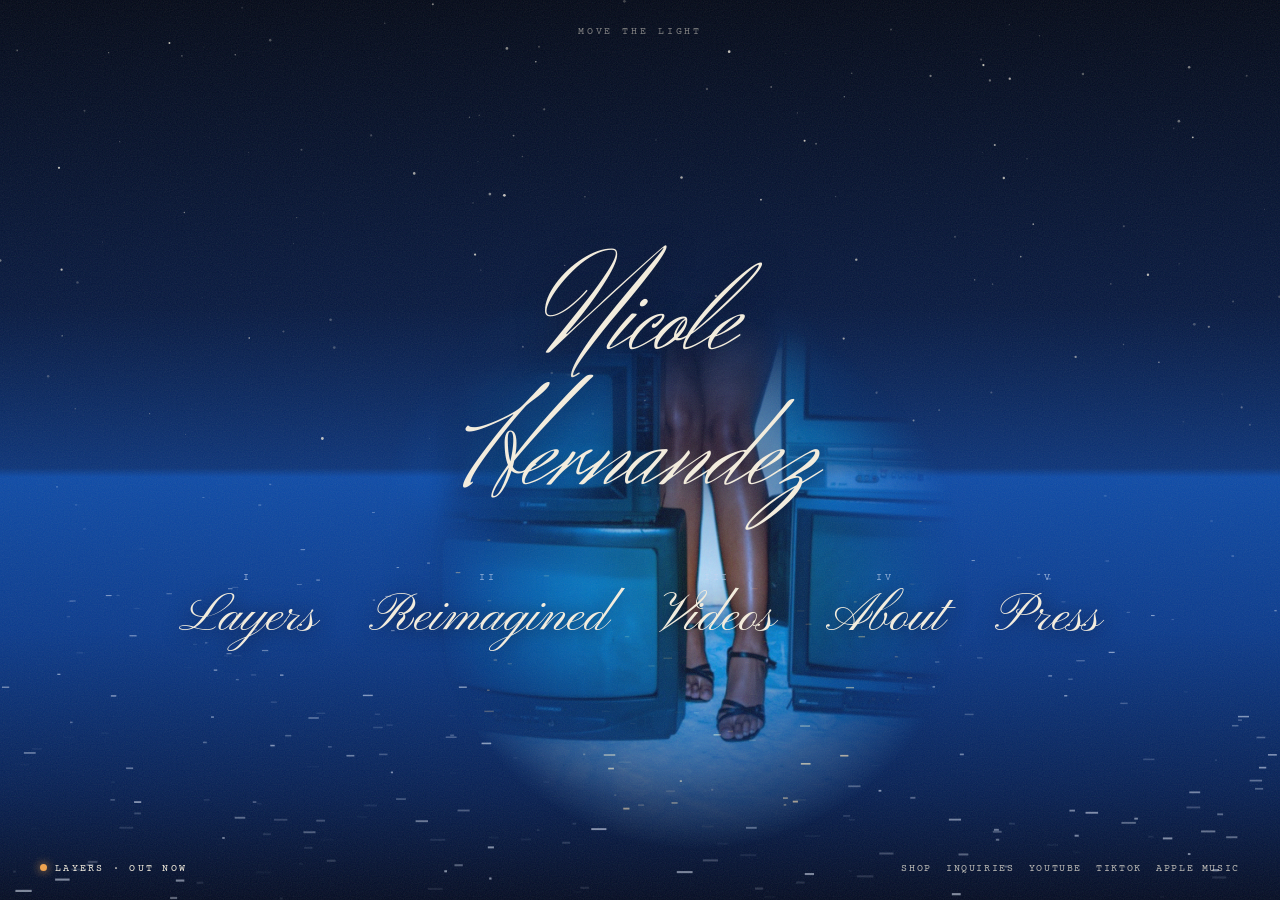
==== commit edb0889c: "Wordmark: Herr Von Muellerhoff, centered, no sparkle Co-Authored-By: Claude Opus 5.5 <noreply@anthro" ====
--- a/index.html
+++ b/index.html
@@ -77,7 +77,7 @@
 
 <link rel="preconnect" href="https://fonts.googleapis.com" />
 <link rel="preconnect" href="https://fonts.gstatic.com" crossorigin />
-<link href="https://fonts.googleapis.com/css2?family=Meddon&family=Pinyon+Script&family=Cormorant+Garamond:ital,wght@0,400;0,500;1,400&family=Courier+Prime&display=swap" rel="stylesheet" />
+<link href="https://fonts.googleapis.com/css2?family=Herr+Von+Muellerhoff&family=Pinyon+Script&family=Cormorant+Garamond:ital,wght@0,400;0,500;1,400&family=Courier+Prime&display=swap" rel="stylesheet" />
 <link rel="stylesheet" href="assets/site.css" />
 <style>
 /* ── landing: night sea ── */
@@ -107,7 +107,7 @@
   position:relative;z-index:5;height:100%;
   display:grid;place-content:center;justify-items:center;text-align:center;padding:0 16px;
 }
-.center h1.hero-wm{font-size:clamp(2.6rem,6.6vw,5.4rem);text-shadow:0 6px 30px rgba(4,12,34,.85);animation:focus 2.2s cubic-bezier(.2,.7,.2,1) both}
+.center h1.hero-wm{font-size:clamp(4rem,10vw,8rem);text-shadow:0 6px 30px rgba(4,12,34,.85);animation:focus 2.2s cubic-bezier(.2,.7,.2,1) both}
 @keyframes@keyframes focus{from{opacity:0;filter:blur(18px);transform:translateX(-30px) scale(1.04)}}
 .center .label{margin-top:18px;animation:up 1.4s .9s both}
 @keyframes up{from{opacity:0;transform:translateY(12px);filter:blur(6px)}}
@@ -158,7 +158,7 @@
   <p class="hint" aria-hidden="true">move the light</p>
 
   <div class="center">
-    <h1 class="wm hero-wm"><span>Nicole</span><span>Hernandez<i>✦</i></span></h1>
+    <h1 class="wm hero-wm"><span>Nicole</span><span>Hernandez</span></h1>
     <nav aria-label="Main">
       <ul class="doors">
         <li><a href="layers.html" data-key="layers"><small>I</small><b>Layers</b></a></li>
--- a/assets/site.css
+++ b/assets/site.css
@@ -128,11 +128,12 @@
 }
 
 /* ── wordmark: set in Meddon (open-licensed), no image ── */
-.wm{display:inline-block;font-family:'Meddon', var(--script);font-style:normal;font-weight:400;line-height:1.05;letter-spacing:0;color:var(--cream);text-decoration:none;white-space:nowrap}
+.wm{display:inline-block;font-family:'Herr Von Muellerhoff', var(--script);font-style:normal;font-weight:400;line-height:1.05;letter-spacing:0;color:var(--cream);text-decoration:none;white-space:nowrap}
 .wm span{display:block}
-.wm span + span{padding-left:.9em}
+.wm{text-align:center}
+.wm span + span{padding-left:0}
 .wm i{font-style:normal;font-size:.3em;color:var(--amber);vertical-align:.9em;margin-left:.2em}
 .bar .home{text-decoration:none}
-.bar .home .wm{font-size:.95rem;line-height:1.1;transition:opacity .3s}
+.bar .home .wm{font-size:1.55rem;line-height:.85;transition:opacity .3s}
 .bar .home:hover .wm{opacity:.75}
-@media (max-width:720px){.bar .home .wm{font-size:.82rem}}
+@media (max-width:720px){.bar .home .wm{font-size:1.3rem}}
